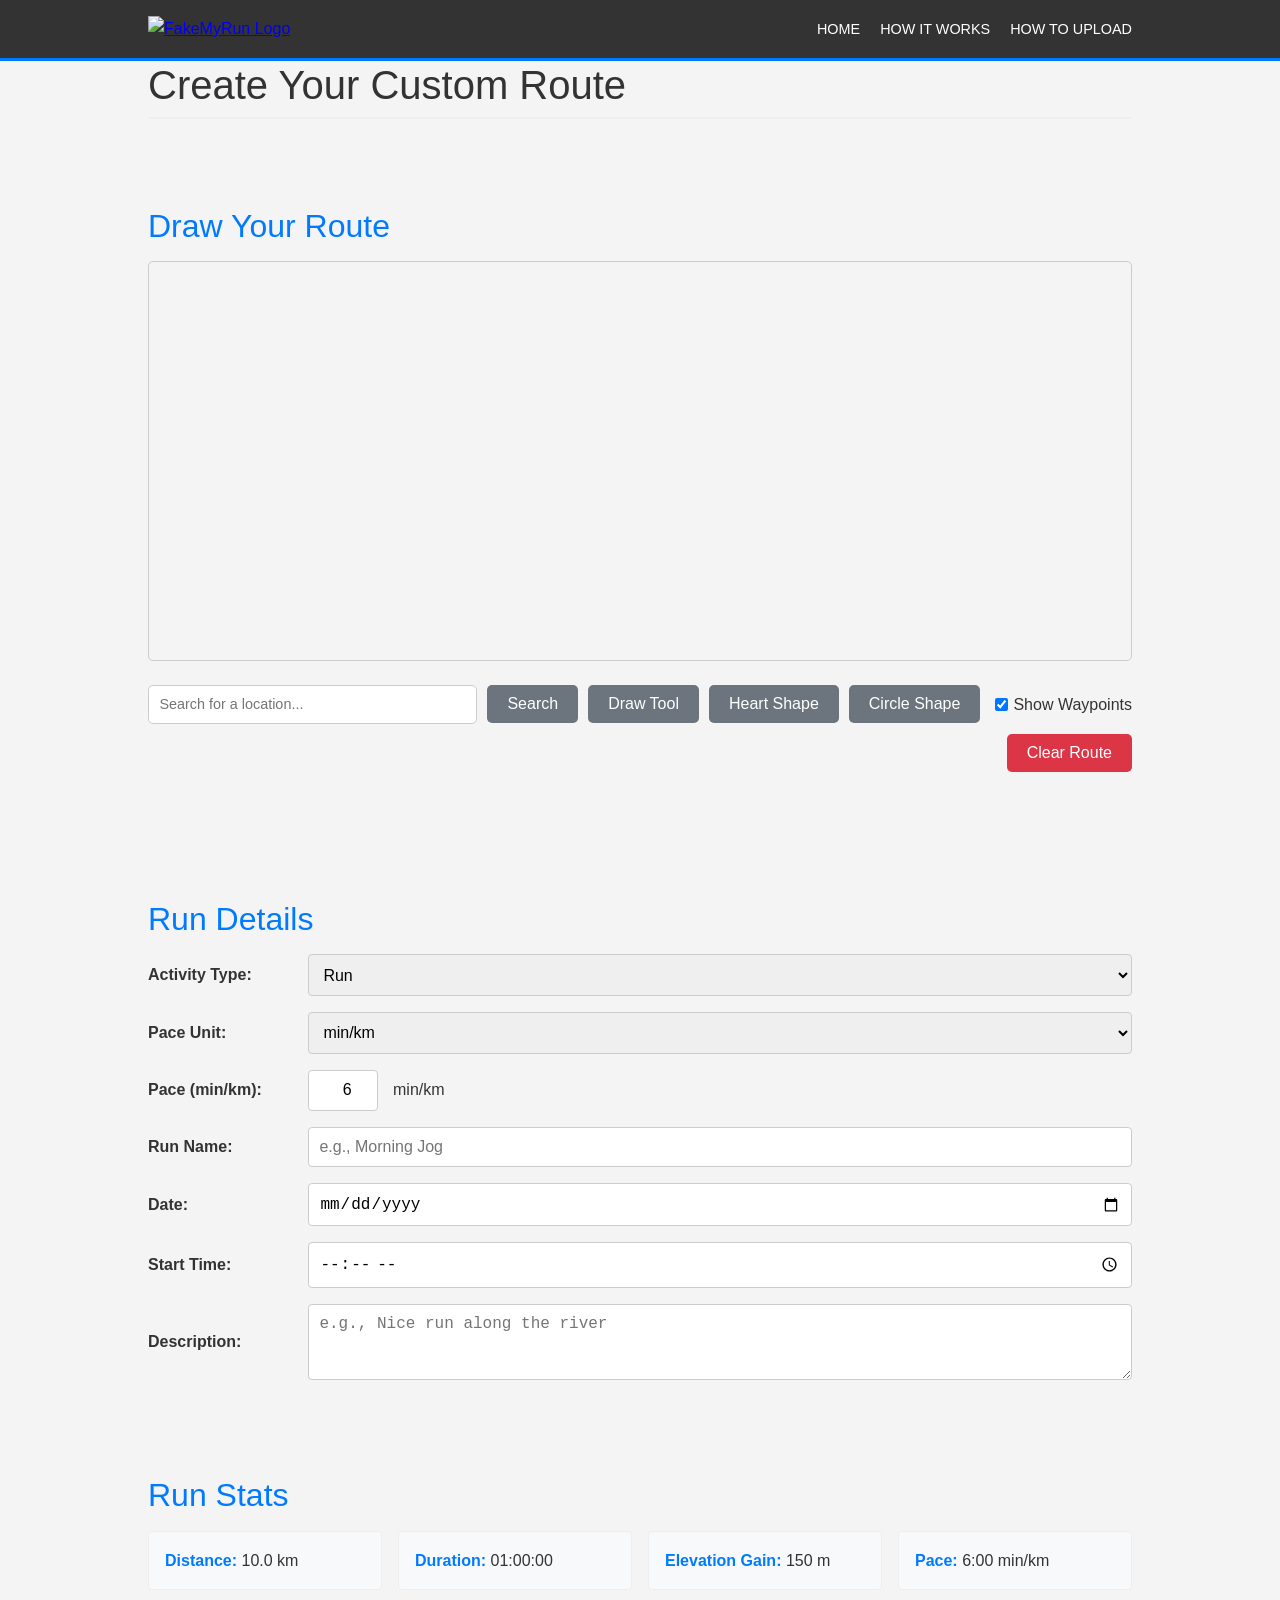
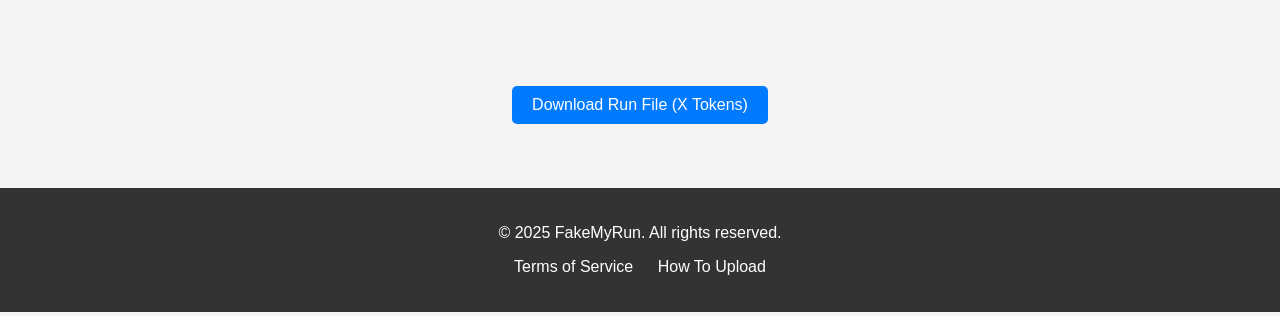
==== create.html @ 1c75d955 "Implement shape drawing, location search, and UI enhancements This commit adds new features and refi" ====
<!DOCTYPE html>
<html lang="en">
<head>
    <meta charset="UTF-8">
    <meta name="viewport" content="width=device-width, initial-scale=1.0">
    <title>Create Route - FakeMyRun</title>
    <link rel="stylesheet" href="style.css">
    <link rel="stylesheet" href="https://unpkg.com/leaflet@1.9.4/dist/leaflet.css" integrity="sha256-p4NxAoJBhIIN+hmNHrzRCf9tD/miZyoHS5obTRR9BMY=" crossorigin=""/>
</head>
<body>
    <header>
        <div class="container">
            <a href="index.html"><img src="logo.png" alt="FakeMyRun Logo" class="logo"></a>
            <nav>
                <ul>
                    <li><a href="index.html">Home</a></li>
                    <li><a href="how-it-works.html">How It Works</a></li>
                    <li><a href="how-to-upload.html">How To Upload</a></li>
                </ul>
            </nav>
        </div>
    </header>

    <main class="container">
        <h1>Create Your Custom Route</h1>

        <section id="draw-route">
            <h2>Draw Your Route</h2>
            <div id="map" style="width:100%; height:400px;">
                <!-- Map will be initialized here -->
            </div>
            <div class="drawing-tools">
                <input type="text" id="location-search" placeholder="Search for a location...">
                <button id="location-search-btn" class="button-secondary" style="flex-grow: 0;">Search</button>
                <button id="draw-tool-btn" class="button-secondary">Draw Tool</button>
                <button id="heart-shape-btn" class="button-secondary">Heart Shape</button>
                <button id="circle-shape-btn" class="button-secondary">Circle Shape</button>
                <label for="show-waypoints">
                    <input type="checkbox" id="show-waypoints" name="show-waypoints" checked>
                    Show Waypoints
                </label>
                <button id="clear-route-btn" class="button-secondary" style="flex-grow: 0; margin-left: auto;">Clear Route</button>
            </div>
        </section>

        <section id="run-details">
            <h2>Run Details</h2>
            <form>
                <div class="form-group">
                    <label for="activity-type">Activity Type:</label>
                    <select id="activity-type" name="activity-type">
                        <option value="run">Run</option>
                        <option value="bike">Bike</option>
                    </select>
                </div>
                <div class="form-group">
                    <label for="pace-unit">Pace Unit:</label>
                    <select id="pace-unit" name="pace-unit">
                        <option value="min/km">min/km</option>
                        <option value="min/mile">min/mile</option>
                    </select>
                </div>
                <div class="form-group">
                    <label for="pace-input">Pace (min/km):</label>
                    <input type="number" id="pace-input" name="pace-input" value="6" min="1"> <span class="input-unit">min/km</span>
                </div>
                <div class="form-group">
                    <label for="run-name">Run Name:</label>
                    <input type="text" id="run-name" name="run-name" placeholder="e.g., Morning Jog">
                </div>
                <div class="form-group">
                    <label for="run-date">Date:</label>
                    <input type="date" id="run-date" name="run-date">
                </div>
                <div class="form-group">
                    <label for="start-time">Start Time:</label>
                    <input type="time" id="start-time" name="start-time">
                </div>
                <div class="form-group">
                    <label for="description">Description:</label>
                    <textarea id="description" name="description" rows="3" placeholder="e.g., Nice run along the river"></textarea>
                </div>
            </form>
        </section>

        <section id="run-stats">
            <h2>Run Stats</h2>
            <div class="stats-grid">
                <div><strong>Distance:</strong> <span id="stat-distance">10.0 km</span></div>
                <div><strong>Duration:</strong> <span id="stat-duration">01:00:00</span></div>
                <div><strong>Elevation Gain:</strong> <span id="stat-elevation">150 m</span></div>
                <div><strong>Pace:</strong> <span id="stat-pace">6:00 min/km</span></div>
            </div>
        </section>

        <section class="cta-section">
            <button class="button" id="download-gpx-btn">Download Run File (X Tokens)</button>
        </section>
    </main>

    <footer>
        <div class="container">
            <p>© 2025 FakeMyRun. All rights reserved.</p>
            <ul>
                <li><a href="terms.html">Terms of Service</a></li>
                <li><a href="how-to-upload.html">How To Upload</a></li>
            </ul>
        </div>
    </footer>

    <script src="https://unpkg.com/leaflet@1.9.4/dist/leaflet.js" integrity="sha256-20nQCchB9co0qIjJZRGuk2/Z9VM+kNiyxNV1lvTlZBo=" crossorigin=""></script>
    <script src="map.js"></script>
</body>
</html>
---- style.css ----
/* Basic Reset */
* {
    margin: 0;
    padding: 0;
    box-sizing: border-box;
}

body {
    font-family: 'Arial', sans-serif;
    line-height: 1.6;
    margin: 0;
    padding: 0;
    color: #333;
    background-color: #f4f4f4;
}

.container {
    width: 80%;
    max-width: 1100px;
    margin: auto;
    overflow: hidden;
    padding: 0 20px;
}

/* Header */
header {
    background: #333;
    color: #fff;
    padding: 1rem 0;
    border-bottom: #007bff 3px solid;
}

header .container {
    display: flex;
    justify-content: space-between;
    align-items: center;
}

header .logo {
    height: 50px; /* Adjust as needed */
}

header nav ul {
    list-style: none;
    display: flex;
    padding: 0;
}

header nav li {
    margin-left: 20px;
}

header nav a {
    color: #fff;
    text-decoration: none;
    text-transform: uppercase;
    font-size: 0.9rem;
}

header nav a:hover, header nav a.button:hover {
    color: #007bff;
}

/* Navigation Button */
header nav a.button {
    background-color: #007bff;
    color: white;
    padding: 8px 15px;
    border-radius: 5px;
    text-decoration: none;
}
header nav a.button-secondary {
    background-color: #6c757d;
    color: white;
    padding: 8px 15px;
    border-radius: 5px;
    text-decoration: none;
}


/* Typography */
h1, h2, h3 {
    margin-bottom: 0.75rem;
    font-weight: normal;
    line-height: 1.2;
}

h1 {
    font-size: 2.5rem;
}

h2 {
    font-size: 2rem;
    color: #333;
}

h3 {
    font-size: 1.75rem;
}

p {
    line-height: 1.6;
    margin-bottom: 1rem;
}

/* Buttons */
.button {
    display: inline-block;
    background-color: #007bff;
    color: white;
    padding: 10px 20px;
    text-decoration: none;
    border: none;
    border-radius: 5px;
    cursor: pointer;
    font-size: 1rem;
    text-align: center;
}

.button:hover {
    background-color: #0056b3;
}

.button-secondary {
    display: inline-block;
    background-color: #6c757d;
    color: white;
    padding: 10px 20px;
    text-decoration: none;
    border: none;
    border-radius: 5px;
    cursor: pointer;
    font-size: 1rem;
    text-align: center;
}

.button-secondary:hover {
    background-color: #545b62;
}

/* Sections */
section {
    padding: 2rem 0;
}

.hero {
    background: #f4f4f4;
    padding: 3rem 0;
    text-align: center;
}

.hero h1 {
    font-size: 3rem;
    margin-bottom: 1rem;
}

.hero p {
    font-size: 1.2rem;
    margin-bottom: 1.5rem;
}

.video-section {
    text-align: center;
    padding: 2rem 0;
}

.video-section iframe {
    max-width: 100%;
    border: 5px solid #ddd;
    border-radius: 5px;
}

.how-it-works {
    background: #fff;
}

.how-it-works .steps {
    display: flex;
    justify-content: space-around;
    text-align: center;
}

.how-it-works .step {
    flex-basis: 30%;
    padding: 1rem;
}

.how-it-works .step h3 {
    margin-bottom: 0.5rem;
    color: #007bff;
}

.learn-more {
    text-align: center;
    background: #e9ecef;
}
.learn-more a {
    color: #007bff;
    text-decoration: none;
}
.learn-more a:hover {
    text-decoration: underline;
}


/* Footer */
footer {
    text-align: center;
    padding: 2rem 0;
    margin-top: 2rem;
    background: #333;
    color: #fff;
}

footer p {
    margin-bottom: 0.5rem;
}

footer ul {
    list-style: none;
    padding: 0;
}

footer ul li {
    display: inline;
    margin: 0 10px;
}

footer ul li a {
    color: #fff;
    text-decoration: none;
}

footer ul li a:hover {
    color: #007bff;
}

/* Create Page Specifics */
#map {
    width: 100%;
    height: 400px;
    /* background-color: #e0e0e0; Removed as map should load */
    /* display: flex; Removed */
    /* justify-content: center; Removed */
    /* align-items: center; Removed */
    /* text-align: center; Removed */
    margin-bottom: 1.5rem; /* Increased margin */
    border-radius: 5px;
    border: 1px solid #ccc; /* Added border */
}

.drawing-tools {
    display: flex;
    flex-wrap: wrap; /* Allow wrapping on smaller screens */
    gap: 10px; /* Spacing between items */
    align-items: center;
    margin-bottom: 2rem;
}

.drawing-tools input[type="text"]#location-search {
    flex-grow: 1; /* Takes available space */
    padding: 0.65rem; /* Match button padding */
    border: 1px solid #ccc;
    border-radius: 5px;
    font-size: 0.9rem;
    min-width: 200px; /* Minimum width before wrapping */
}

.drawing-tools button {
    margin-right: 0; /* Remove individual margin, rely on gap */
    transition: background-color 0.2s ease-in-out; /* Smooth transition for active state */
}

/* Style for the active drawing mode button */
.drawing-tools button.active-mode {
    background-color: #0056b3; /* Darker blue, example */
    color: white;
    border-color: #004085; /* Even darker border */
    box-shadow: inset 0 1px 3px rgba(0,0,0,0.2);
}

/* Ensure clear route button has distinct styling or similar to others */
#clear-route-btn {
    background-color: #dc3545; /* Red color for destructive action */
    color: white;
    border-color: #dc3545;
}
#clear-route-btn:hover {
    background-color: #c82333;
    border-color: #bd2130;
}


.drawing-tools label {
    margin-left: 5px; /* Reduced margin, rely on gap */
    display: flex;
    align-items: center;
    cursor: pointer;
}
.drawing-tools input[type="checkbox"] {
    margin-right: 5px;
}


/* Run Details Form Styling */
#run-details form {
    display: flex;
    flex-direction: column;
    gap: 1rem; /* Space between form groups */
}

.form-group {
    display: flex;
    flex-wrap: wrap; /* Allow label and input to wrap on small screens */
    align-items: center;
    gap: 10px; /* Space between label and input if on same line */
    margin-bottom: 0; /* Rely on form gap */
}

.form-group label {
    flex-basis: 150px; /* Fixed width for labels */
    margin-bottom: 0; /* Handled by gap */
    font-weight: bold;
}

.form-group input[type="text"],
.form-group input[type="date"],
.form-group input[type="time"],
.form-group input[type="number"],
.form-group select,
.form-group textarea {
    flex-grow: 1; /* Input takes remaining space */
    padding: 0.65rem; /* Consistent padding */
    border: 1px solid #ccc;
    border-radius: 4px;
    font-size: 1rem;
    min-width: 200px; /* Minimum width for inputs */
}

.form-group textarea {
    min-height: 60px;
}

/* Specific styling for pace input if needed, moving from inline */
#pace-input {
    width: auto; /* Override general input width if flex-grow is too much */
    min-width: 60px; /* Original inline style */
    flex-basis: 70px; /* Allow it to be small */
    flex-grow: 0; /* Don't let it grow excessively */
    text-align: right;
}
/* Styling for units text next to inputs like Pace */
.form-group .input-unit {
    margin-left: 5px; /* Space from the input */
    white-space: nowrap; /* Prevent wrapping of the unit itself */
    flex-shrink: 0; /* Prevent unit from shrinking if label/input are too wide */
}


/* Run Stats Display */
.stats-grid {
    display: grid;
    grid-template-columns: repeat(auto-fit, minmax(200px, 1fr));
    gap: 1rem;
    margin-bottom: 2rem;
}

.stats-grid div {
    background-color: #f8f9fa;
    padding: 1rem;
    border-radius: 4px;
    border: 1px solid #eee;
}

.stats-grid strong {
    color: #007bff;
}

.cta-section {
    text-align: center;
    padding: 2rem 0;
}

/* How To Upload & Terms Page */
main.container h1 {
    margin-bottom: 1.5rem;
    border-bottom: 2px solid #eee;
    padding-bottom: 0.5rem;
}

main.container section h2 {
    color: #007bff;
    margin-top: 2rem;
    margin-bottom: 1rem;
}

main.container ol {
    margin-left: 20px;
    margin-bottom: 1rem;
}

main.container ol li {
    margin-bottom: 0.5rem;
}

main.container #legal-disclaimer p,
main.container #terms-text p {
    margin-bottom: 1rem;
    line-height: 1.7;
}

main.container #terms-text h2 {
    font-size: 1.5rem; /* Slightly smaller than page title for hierarchy */
    margin-top: 2.5rem;
}
main.container #terms-text .conclusion {
    font-weight: bold;
    margin-top: 2rem;
    text-align: center;
    font-size: 1.1rem;
}

/* Breadcrumb */
.breadcrumb {
    padding: 0.5rem 0;
    background-color: #e9ecef;
    margin-bottom: 1rem;
}

.breadcrumb .container a {
    font-size: 0.9rem;
}

/* How It Works Page Specifics */
#how-it-works.container h1, /* Target h1 inside main.container specifically for how-it-works page */
#how-it-works.container section h2 { /* Target section h2 inside main.container for how-it-works page */
    /* Styles already defined in main.container section h2 or typography, adjust if needed */
}

#how-it-works.container article {
    margin-bottom: 1.5rem;
    padding: 1rem;
    background-color: #fff;
    border: 1px solid #ddd;
    border-radius: 5px;
}

#how-it-works.container article h3 {
    font-size: 1.5rem;
    color: #333; /* Darker for article titles within sections */
    margin-bottom: 0.5rem;
}

/* Remove inline styles from HTML files if they are covered here */
/* For example, if create.html had inline styles, those should be removed and managed by style.css */
/* This is just a comment, no actual code to remove from here */

/* Ensure main content area has some top margin if header is fixed, or just general spacing */
main {
    padding-top: 1rem; /* Add some space below the header */
}
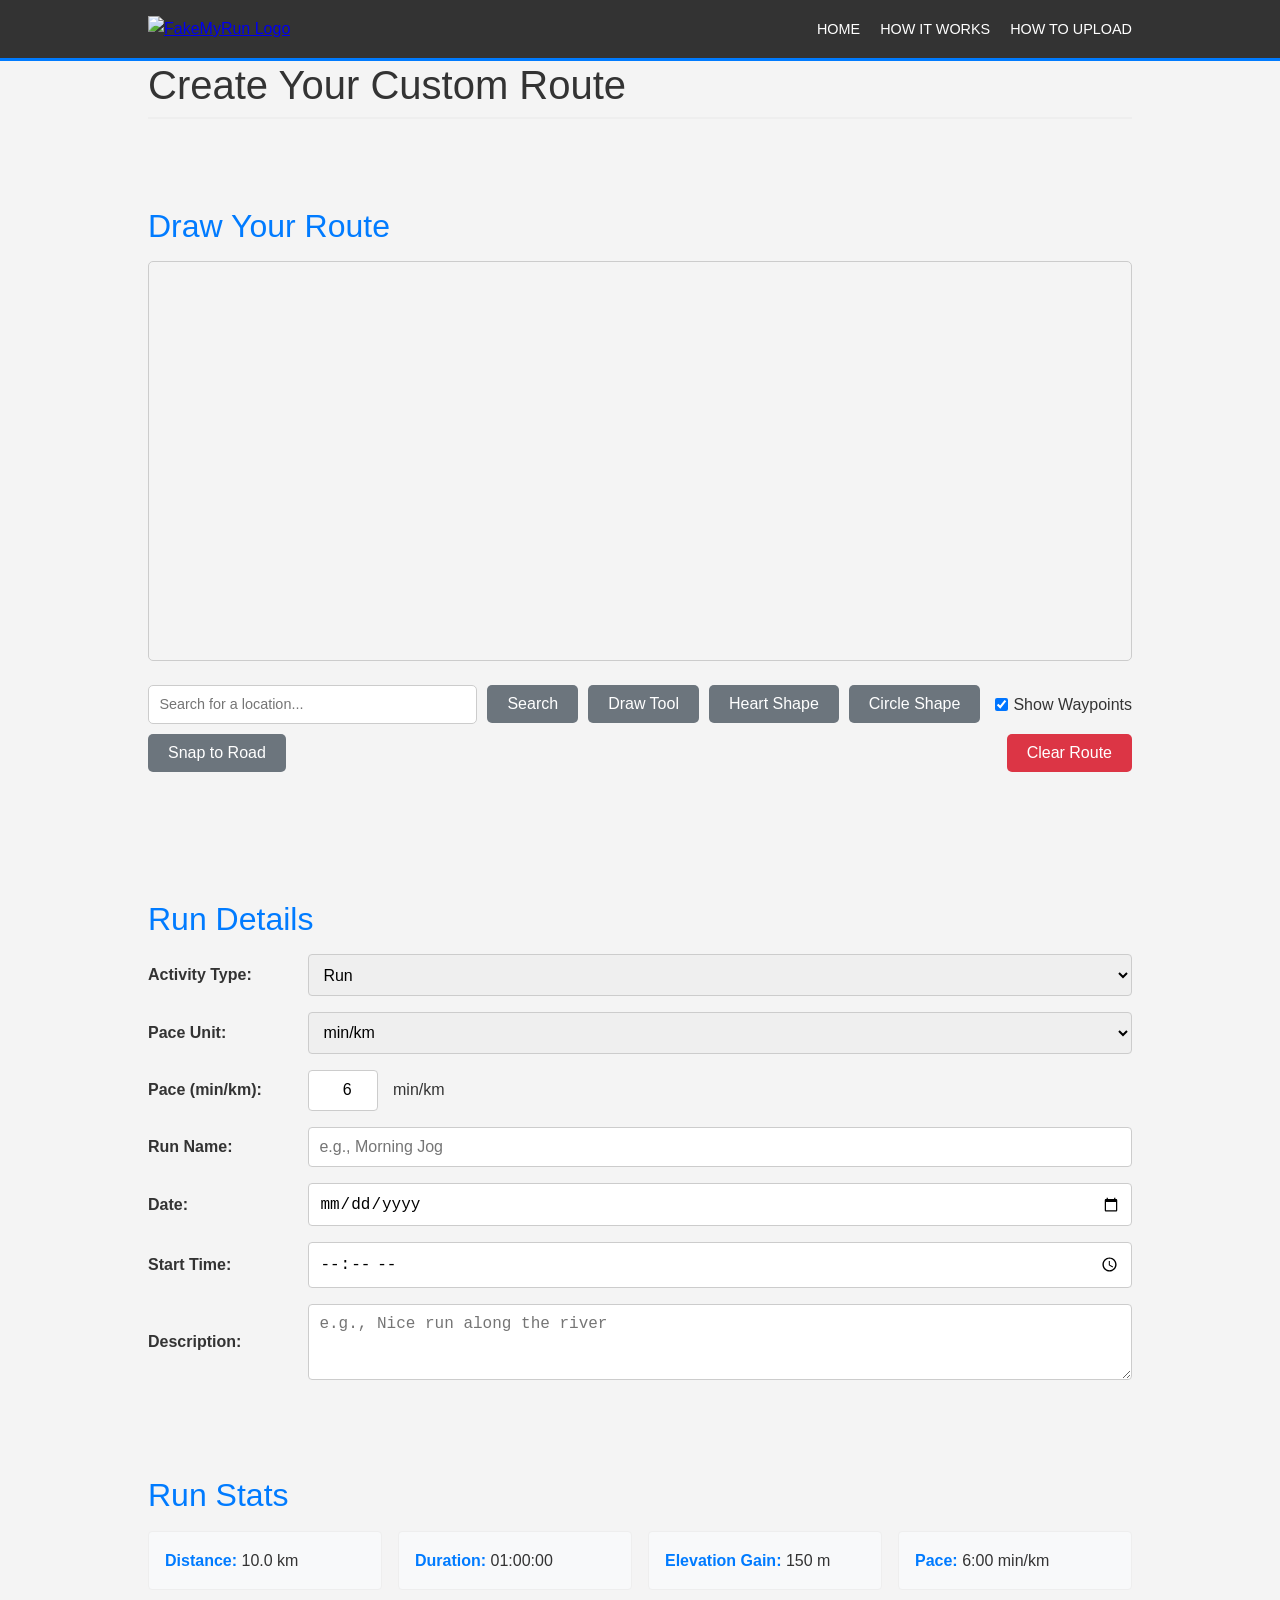
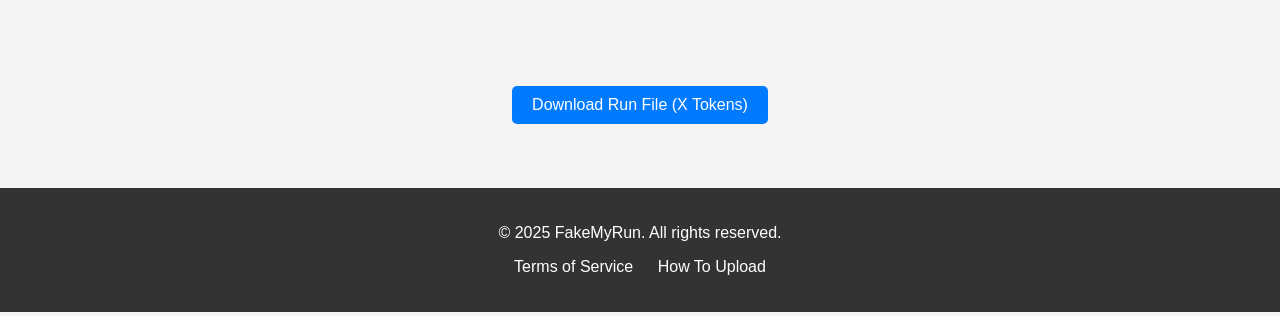
==== commit c86e8f08: "Implement Snap-to-Road functionality using OSRM This commit introduces the "Snap to Road" feature on" ====
--- a/create.html
+++ b/create.html
@@ -39,6 +39,7 @@
                     <input type="checkbox" id="show-waypoints" name="show-waypoints" checked>
                     Show Waypoints
                 </label>
+                <button id="snap-to-road-btn" class="button-secondary" style="flex-grow: 0;">Snap to Road</button>
                 <button id="clear-route-btn" class="button-secondary" style="flex-grow: 0; margin-left: auto;">Clear Route</button>
             </div>
         </section>
